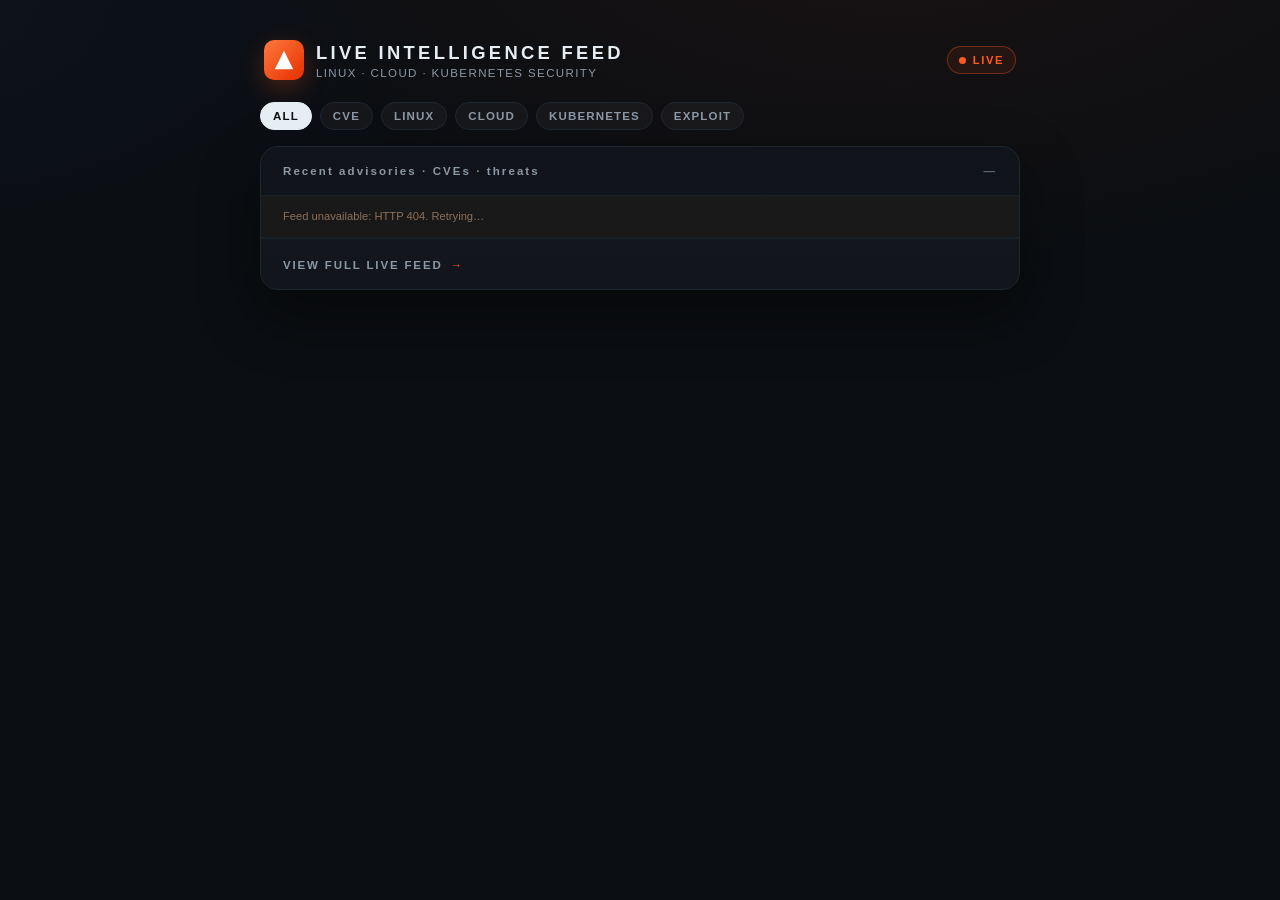
==== static/index.html @ a4dc62a6 "MVP: security live intelligence feed (linux/cloud/kubernetes)" ====
<!doctype html>
<html lang="en">
<head>
  <meta charset="utf-8" />
  <meta name="viewport" content="width=device-width, initial-scale=1" />
  <title>Security Intelligence Live Feed</title>
  <style>
    :root {
      --bg: #0b0e12;
      --bg-panel: #11151b;
      --bg-row-hover: #161c24;
      --border: #1e2630;
      --border-soft: #182029;
      --text: #e6edf3;
      --text-dim: #8b98a5;
      --text-faint: #5c6a78;
      --accent: #ff5a1f;
      --dot: #ff3b30;
      --chip-bg: rgba(255, 255, 255, 0.04);
    }

    * { box-sizing: border-box; margin: 0; padding: 0; }

    body {
      background:
        radial-gradient(1200px 600px at 70% -10%, rgba(255, 90, 31, 0.06), transparent 60%),
        radial-gradient(1000px 500px at -10% 0%, rgba(56, 132, 255, 0.05), transparent 55%),
        var(--bg);
      color: var(--text);
      font-family: ui-sans-serif, -apple-system, "Segoe UI", Roboto, Helvetica, Arial, sans-serif;
      min-height: 100vh;
      padding: 32px 16px 48px;
      display: flex;
      justify-content: center;
    }

    .shell { width: min(760px, 100%); }

    /* Header ------------------------------------------------------------ */
    .masthead {
      display: flex;
      align-items: center;
      gap: 12px;
      padding: 8px 4px 18px;
    }
    .logo {
      width: 40px;
      height: 40px;
      display: grid;
      place-items: center;
      border-radius: 10px;
      background: linear-gradient(135deg, #ff7a3d, #e62e00);
      color: #fff;
      box-shadow: 0 8px 24px rgba(255, 90, 31, 0.25);
      flex: 0 0 auto;
    }
    .logo svg { width: 22px; height: 22px; }
    .masthead-title {
      font-size: 1.15rem;
      font-weight: 800;
      letter-spacing: 0.18em;
      text-transform: uppercase;
    }
    .masthead-sub {
      font-size: 0.72rem;
      color: var(--text-dim);
      letter-spacing: 0.12em;
      text-transform: uppercase;
      margin-top: 3px;
    }
    .live-pill {
      margin-left: auto;
      display: inline-flex;
      align-items: center;
      gap: 7px;
      font-size: 0.7rem;
      font-weight: 700;
      letter-spacing: 0.14em;
      color: var(--accent);
      border: 1px solid rgba(255, 90, 31, 0.35);
      background: rgba(255, 90, 31, 0.08);
      padding: 7px 11px;
      border-radius: 999px;
    }
    .live-dot {
      width: 7px;
      height: 7px;
      border-radius: 50%;
      background: var(--accent);
      box-shadow: 0 0 0 0 rgba(255, 90, 31, 0.5);
      animation: pulse 1.8s infinite;
    }
    @keyframes pulse {
      0% { box-shadow: 0 0 0 0 rgba(255, 90, 31, 0.5); }
      70% { box-shadow: 0 0 0 8px rgba(255, 90, 31, 0); }
      100% { box-shadow: 0 0 0 0 rgba(255, 90, 31, 0); }
    }

    /* Filters ------------------------------------------------------------ */
    .filters {
      display: flex;
      gap: 8px;
      flex-wrap: wrap;
      padding: 4px 0 16px;
    }
    .filter-chip {
      background: var(--chip-bg);
      border: 1px solid var(--border);
      color: var(--text-dim);
      font-size: 0.72rem;
      font-weight: 700;
      letter-spacing: 0.1em;
      padding: 7px 12px;
      border-radius: 999px;
      cursor: pointer;
      text-transform: uppercase;
      transition: all 0.15s ease;
    }
    .filter-chip:hover { color: var(--text); border-color: #34404d; }
    .filter-chip.active {
      color: #0b0e12;
      background: var(--text);
      border-color: var(--text);
    }

    /* Panel -------------------------------------------------------------- */
    .panel {
      background: linear-gradient(180deg, var(--bg-panel), #0e1218);
      border: 1px solid var(--border);
      border-radius: 18px;
      overflow: hidden;
      box-shadow: 0 24px 60px rgba(0, 0, 0, 0.45);
    }
    .panel-head {
      padding: 18px 22px;
      border-bottom: 1px solid var(--border-soft);
      font-size: 0.72rem;
      font-weight: 700;
      letter-spacing: 0.18em;
      color: var(--text-dim);
      display: flex;
      align-items: center;
      justify-content: space-between;
    }
    .panel-head .count {
      color: var(--text-faint);
      font-weight: 600;
    }

    .feed-row {
      display: grid;
      grid-template-columns: 118px 1fr auto;
      gap: 18px;
      align-items: start;
      padding: 18px 22px;
      border-bottom: 1px solid var(--border-soft);
      transition: background 0.15s ease;
    }
    .feed-row:last-of-type { border-bottom: 0; }
    .feed-row:hover { background: var(--bg-row-hover); }

    .row-time {
      font-size: 0.78rem;
      color: var(--text-dim);
      letter-spacing: 0.06em;
      text-transform: uppercase;
      padding-top: 2px;
      white-space: nowrap;
    }

    .row-main { min-width: 0; }
    .row-title {
      font-size: 0.98rem;
      font-weight: 700;
      line-height: 1.35;
      color: var(--text);
      text-decoration: none;
    }
    .row-title:hover { color: #fff; text-decoration: underline; text-underline-offset: 3px; }
    .row-summary {
      margin-top: 6px;
      font-size: 0.82rem;
      line-height: 1.5;
      color: var(--text-dim);
      display: -webkit-box;
      -webkit-line-clamp: 2;
      -webkit-box-orient: vertical;
      overflow: hidden;
    }
    .row-source {
      margin-top: 8px;
      font-size: 0.68rem;
      letter-spacing: 0.08em;
      text-transform: uppercase;
      color: var(--text-faint);
    }
    .row-meta {
      display: flex;
      align-items: center;
      gap: 7px;
      flex-wrap: wrap;
      margin-top: 9px;
    }

    .chip {
      display: inline-flex;
      align-items: center;
      font-size: 0.62rem;
      font-weight: 800;
      letter-spacing: 0.12em;
      padding: 4px 9px;
      border-radius: 6px;
      text-transform: uppercase;
      border: 1px solid transparent;
    }
    .chip-cve { background: rgba(255, 122, 61, 0.10); color: #ff8a50; border-color: rgba(255, 122, 61, 0.25); }
    .chip-linux { background: rgba(94, 220, 146, 0.09); color: #5edc92; border-color: rgba(94, 220, 146, 0.22); }
    .chip-cloud { background: rgba(82, 174, 255, 0.09); color: #52aeff; border-color: rgba(82, 174, 255, 0.22); }
    .chip-kubernetes { background: rgba(124, 132, 255, 0.10); color: #9aa2ff; border-color: rgba(124, 132, 255, 0.26); }
    .chip-exploit { background: rgba(255, 59, 48, 0.10); color: #ff6b61; border-color: rgba(255, 59, 48, 0.28); }
    .chip-patch { background: rgba(191, 160, 88, 0.10); color: #d5b56a; border-color: rgba(191, 160, 88, 0.25); }
    .chip-threat { background: rgba(186, 104, 200, 0.10); color: #ce93d8; border-color: rgba(186, 104, 200, 0.26); }
    .chip-severity-critical { background: rgba(255, 59, 48, 0.14); color: #ff8a80; border-color: rgba(255, 59, 48, 0.4); }
    .chip-severity-high { background: rgba(255, 149, 0, 0.10); color: #ffb74d; border-color: rgba(255, 149, 0, 0.3); }
    .chip-severity-medium { background: rgba(255, 213, 79, 0.10); color: #ffd54f; border-color: rgba(255, 213, 79, 0.25); }
    .chip-severity-low, .chip-severity-unknown { background: rgba(139, 152, 165, 0.10); color: #8b98a5; border-color: rgba(139, 152, 165, 0.25); }

    .row-dot {
      width: 10px;
      height: 10px;
      border-radius: 50%;
      background: var(--dot);
      box-shadow: 0 0 0 4px rgba(255, 59, 48, 0.15), 0 0 12px rgba(255, 59, 48, 0.6);
      margin-top: 5px;
      flex: 0 0 auto;
    }
    .row-dot.read { background: transparent; box-shadow: none; }

    .panel-foot {
      padding: 16px 22px;
      border-top: 1px solid var(--border-soft);
      background: rgba(255, 255, 255, 0.015);
    }
    .panel-foot a {
      color: var(--text-dim);
      text-decoration: none;
      font-size: 0.72rem;
      font-weight: 800;
      letter-spacing: 0.16em;
      text-transform: uppercase;
      display: inline-flex;
      align-items: center;
      gap: 8px;
      transition: color 0.15s ease;
    }
    .panel-foot a:hover { color: var(--text); }
    .panel-foot .arrow { color: var(--accent); }

    .empty {
      padding: 48px 22px;
      text-align: center;
      color: var(--text-faint);
      font-size: 0.85rem;
    }
    .error-note {
      padding: 12px 22px;
      border-bottom: 1px solid var(--border-soft);
      color: #8b6f5a;
      background: rgba(255, 149, 0, 0.04);
      font-size: 0.7rem;
      line-height: 1.5;
    }

    @media (max-width: 560px) {
      .feed-row { grid-template-columns: 1fr; gap: 8px; }
      .row-time { order: -1; }
      .row-dot { position: absolute; right: 22px; }
      .feed-row { position: relative; }
      .live-pill { display: none; }
    }
  </style>
</head>
<body>
  <div class="shell">
    <header class="masthead">
      <div class="logo" aria-hidden="true">
        <svg viewBox="0 0 24 24" fill="currentColor"><path d="M12 2 L22 22 H2 Z"/></svg>
      </div>
      <div>
        <div class="masthead-title">Live Intelligence Feed</div>
        <div class="masthead-sub">Linux · Cloud · Kubernetes Security</div>
      </div>
      <div class="live-pill"><span class="live-dot"></span>LIVE</div>
    </header>

    <div class="filters" id="filters" aria-label="Tag filters">
      <button class="filter-chip active" data-tag="">All</button>
      <button class="filter-chip" data-tag="cve">CVE</button>
      <button class="filter-chip" data-tag="linux">Linux</button>
      <button class="filter-chip" data-tag="cloud">Cloud</button>
      <button class="filter-chip" data-tag="kubernetes">Kubernetes</button>
      <button class="filter-chip" data-tag="exploit">Exploit</button>
    </div>

    <section class="panel">
      <div class="panel-head">
        <span>Recent advisories · CVEs · threats</span>
        <span class="count" id="feedCount">—</span>
      </div>
      <div id="errorNote" class="error-note" hidden></div>
      <div id="feed"></div>
      <div class="panel-foot">
        <a href="#" id="fullFeedLink">View full live feed <span class="arrow">→</span></a>
      </div>
    </section>
  </div>

  <script>
    const state = { items: [], tag: "", lastSeen: new Set() };

    const $feed = document.getElementById("feed");
    const $count = document.getElementById("feedCount");
    const $errorNote = document.getElementById("errorNote");

    function escapeHtml(value) {
      const div = document.createElement("div");
      div.textContent = value ?? "";
      return div.innerHTML;
    }

    function chipClass(tag) {
      return `chip chip-${escapeHtml(tag)}`;
    }

    function renderRow(item) {
      const urgentDot = item.urgent
        ? `<span class="row-dot" title="Urgent / high priority"></span>`
        : `<span class="row-dot read" title="Read"></span>`;

      const chips = [];
      if (item.severity && item.severity !== "unknown") {
        chips.push(`<span class="chip chip-severity-${escapeHtml(item.severity)}">${escapeHtml(item.severity)}</span>`);
      }
      for (const tag of item.tags || []) {
        chips.push(`<span class="${chipClass(tag)}">${escapeHtml(tag)}</span>`);
      }

      const cveList = (item.cves || []).map(c => `<span class="chip chip-cve">${escapeHtml(c)}</span>`).join("");
      const title = item.url
        ? `<a class="row-title" href="${escapeHtml(item.url)}" target="_blank" rel="noopener noreferrer">${escapeHtml(item.title)}</a>`
        : `<span class="row-title">${escapeHtml(item.title)}</span>`;

      return `
        <article class="feed-row">
          <div class="row-time">${escapeHtml(item.time_ago)}</div>
          <div class="row-main">
            ${title}
            ${item.summary ? `<p class="row-summary">${escapeHtml(item.summary)}</p>` : ""}
            <div class="row-meta">${chips.join("")} ${cveList}</div>
            <div class="row-source">via ${escapeHtml(item.source)}</div>
          </div>
          ${urgentDot}
        </article>`;
    }

    function render() {
      const items = state.items.filter(i => !state.tag || (i.tags || []).includes(state.tag));
      $count.textContent = `${items.length} item${items.length === 1 ? "" : "s"}`;
      if (!items.length) {
        $feed.innerHTML = `<div class="empty">No matching advisories right now.</div>`;
        return;
      }
      $feed.innerHTML = items.map(renderRow).join("");
    }

    async function loadFeed() {
      try {
        const url = new URL("/api/feed", window.location.origin);
        url.searchParams.set("limit", "60");
        if (state.tag) url.searchParams.set("tag", state.tag);
        const resp = await fetch(url);
        if (!resp.ok) throw new Error(`HTTP ${resp.status}`);
        const data = await resp.json();
        state.items = data.items || [];

        if (data.source_errors && data.source_errors.length) {
          $errorNote.hidden = false;
          $errorNote.textContent = "Some live sources are unreachable from this environment; showing cached/sample data. " +
            data.source_errors.slice(0, 3).join(" · ");
        } else {
          $errorNote.hidden = true;
        }
        render();
      } catch (err) {
        $errorNote.hidden = false;
        $errorNote.textContent = `Feed unavailable: ${err.message}. Retrying…`;
      }
    }

    document.getElementById("filters").addEventListener("click", (event) => {
      const btn = event.target.closest("button[data-tag]");
      if (!btn) return;
      document.querySelectorAll(".filter-chip").forEach(b => b.classList.toggle("active", b === btn));
      state.tag = btn.dataset.tag || "";
      loadFeed();
    });

    document.getElementById("fullFeedLink").addEventListener("click", (event) => {
      event.preventDefault();
      const params = new URLSearchParams();
      if (state.tag) params.set("tag", state.tag);
      const qs = params.toString();
      alert("Full live feed would open the complete searchable archive" + (qs ? ` filtered by: ${state.tag}` : "") + ".");
    });

    loadFeed();
    setInterval(loadFeed, 60 * 1000);
  </script>
</body>
</html>
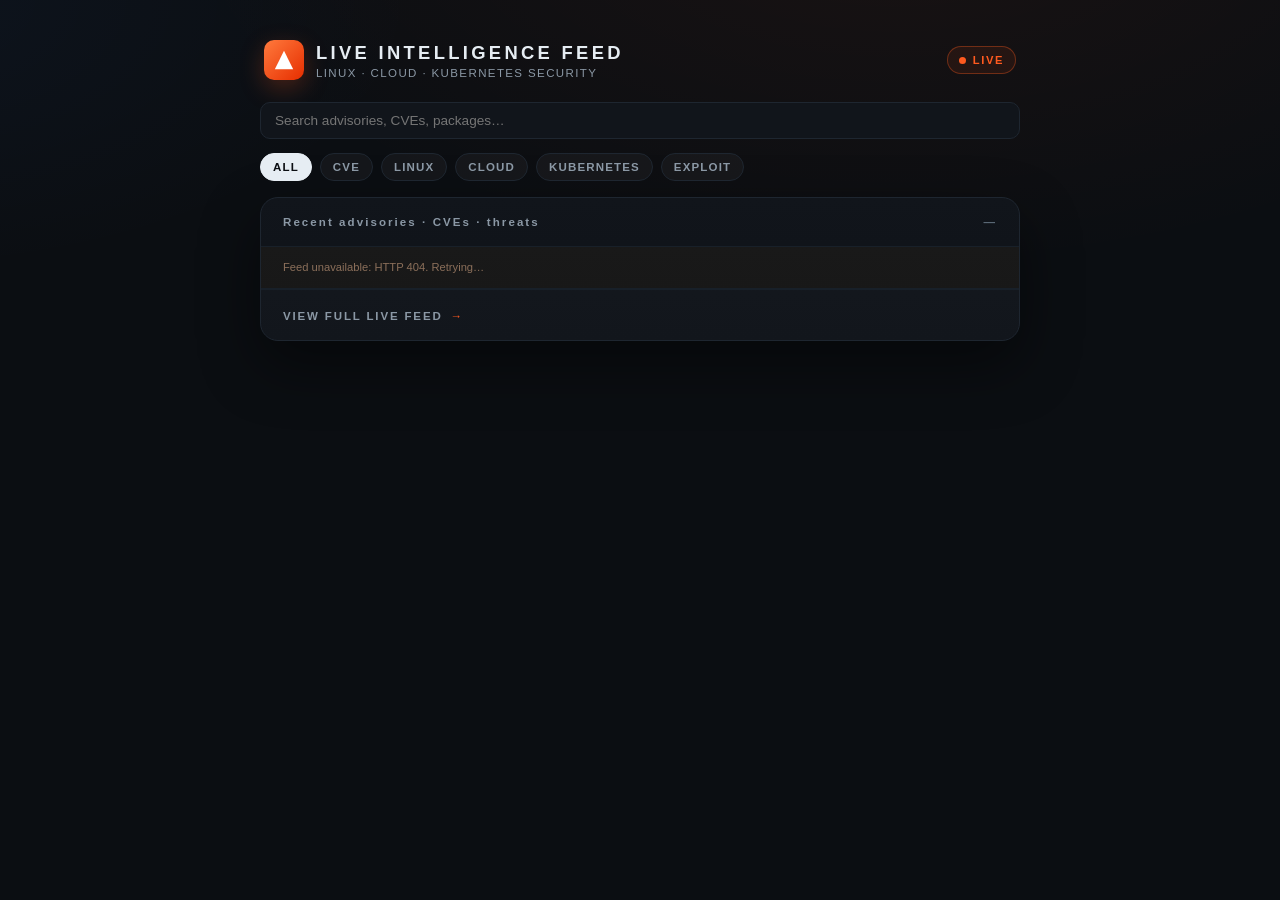
==== commit 8bd7caad: "feat: OSV.dev enrichment, search endpoint (OpenSearch optional + SQLite fallback), UI search box" ====
--- a/static/index.html
+++ b/static/index.html
@@ -97,6 +97,24 @@
     }
 
     /* Filters ------------------------------------------------------------ */
+    .search-row {
+      display: flex;
+      gap: 8px;
+      flex-wrap: wrap;
+      padding: 4px 0 10px;
+    }
+    .search-input {
+      flex: 1 1 240px;
+      background: var(--bg-panel);
+      border: 1px solid var(--border);
+      color: var(--text);
+      border-radius: 10px;
+      padding: 10px 14px;
+      font-size: 0.85rem;
+      outline: none;
+      transition: border-color 0.15s ease;
+    }
+    .search-input:focus { border-color: var(--accent); }
     .filters {
       display: flex;
       gap: 8px;
@@ -218,6 +236,7 @@
     .chip-cloud { background: rgba(82, 174, 255, 0.09); color: #52aeff; border-color: rgba(82, 174, 255, 0.22); }
     .chip-kubernetes { background: rgba(124, 132, 255, 0.10); color: #9aa2ff; border-color: rgba(124, 132, 255, 0.26); }
     .chip-exploit { background: rgba(255, 59, 48, 0.10); color: #ff6b61; border-color: rgba(255, 59, 48, 0.28); }
+    .chip-kev { background: rgba(255, 59, 48, 0.16); color: #ff8a80; border-color: rgba(255, 59, 48, 0.45); }
     .chip-patch { background: rgba(191, 160, 88, 0.10); color: #d5b56a; border-color: rgba(191, 160, 88, 0.25); }
     .chip-threat { background: rgba(186, 104, 200, 0.10); color: #ce93d8; border-color: rgba(186, 104, 200, 0.26); }
     .chip-severity-critical { background: rgba(255, 59, 48, 0.14); color: #ff8a80; border-color: rgba(255, 59, 48, 0.4); }
@@ -293,6 +312,9 @@
       <div class="live-pill"><span class="live-dot"></span>LIVE</div>
     </header>
 
+    <div class="search-row">
+      <input class="search-input" id="searchInput" type="search" placeholder="Search advisories, CVEs, packages…" autocomplete="off" />
+    </div>
     <div class="filters" id="filters" aria-label="Tag filters">
       <button class="filter-chip active" data-tag="">All</button>
       <button class="filter-chip" data-tag="cve">CVE</button>
@@ -316,7 +338,7 @@
   </div>
 
   <script>
-    const state = { items: [], tag: "", lastSeen: new Set() };
+    const state = { items: [], tag: "", q: "", lastSeen: new Set() };
 
     const $feed = document.getElementById("feed");
     const $count = document.getElementById("feedCount");
@@ -375,8 +397,10 @@
 
     async function loadFeed() {
       try {
-        const url = new URL("/api/feed", window.location.origin);
+        const endpoint = state.q ? "/api/search" : "/api/feed";
+        const url = new URL(endpoint, window.location.origin);
         url.searchParams.set("limit", "60");
+        if (state.q) url.searchParams.set("q", state.q);
         if (state.tag) url.searchParams.set("tag", state.tag);
         const resp = await fetch(url);
         if (!resp.ok) throw new Error(`HTTP ${resp.status}`);
@@ -397,6 +421,17 @@
       }
     }
 
+    document.getElementById("searchInput").addEventListener("keydown", (event) => {
+      if (event.key === "Enter") {
+        state.q = event.target.value.trim();
+        loadFeed();
+      }
+    });
+    document.getElementById("searchInput").addEventListener("search", (event) => {
+      state.q = event.target.value.trim();
+      loadFeed();
+    });
+
     document.getElementById("filters").addEventListener("click", (event) => {
       const btn = event.target.closest("button[data-tag]");
       if (!btn) return;
@@ -413,8 +448,25 @@
       alert("Full live feed would open the complete searchable archive" + (qs ? ` filtered by: ${state.tag}` : "") + ".");
     });
 
+    function connectEvents() {
+      const es = new EventSource('/api/events');
+      es.onmessage = (event) => {
+        try {
+          const msg = JSON.parse(event.data);
+          if (msg.type === 'feed_updated') {
+            loadFeed();
+          }
+        } catch (_) { /* ignore malformed events */ }
+      };
+      es.onerror = () => {
+        // EventSource reconnects automatically; fallback polling below handles
+        // environments where SSE is not available.
+      };
+    }
+
     loadFeed();
-    setInterval(loadFeed, 60 * 1000);
+    connectEvents();
+    setInterval(loadFeed, 5 * 60 * 1000); // fallback poll every 5 minutes
   </script>
 </body>
 </html>
